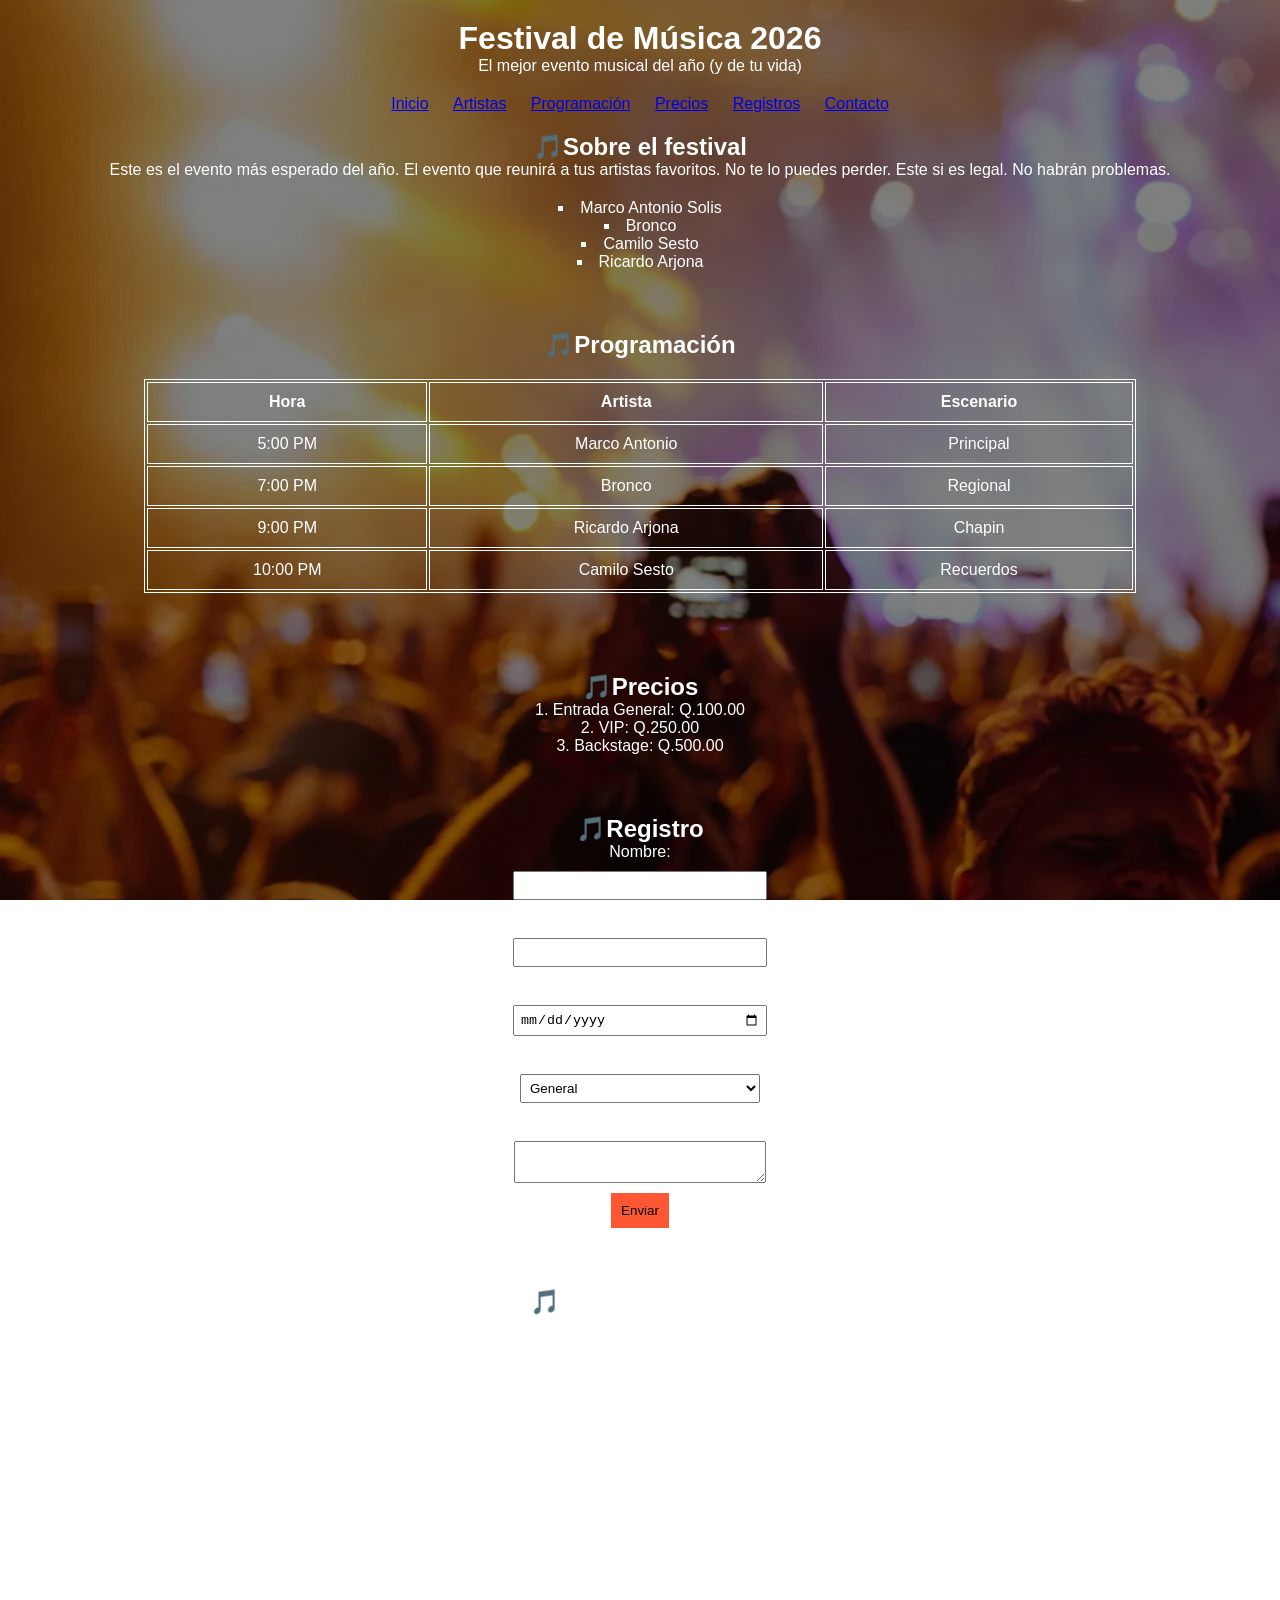
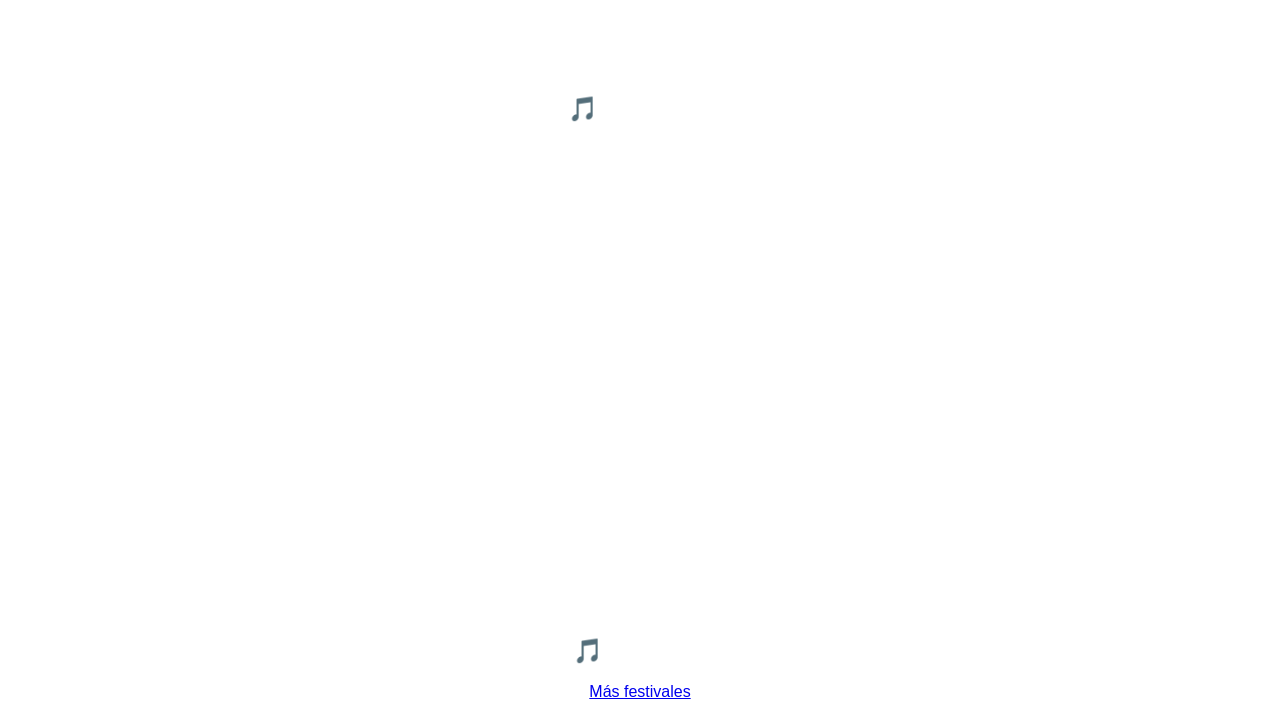
==== index.html @ d7c7a684 "Rename REPASO.html to index.html" ====
<!DOCTYPE html>
<html lang="en">
<head>
    <meta charset="UTF-8">
    <meta name="viewport" content="width=device-width, initial-scale=1.0">
    <title>Document</title>
    <link rel="stylesheet" href="./styles.css">
</head>
<body>
    <header id="inicio">
        <h1>Festival de Música 2026</h1>
        <p>El mejor evento musical del año (y de tu vida)</p>
    </header>
    <nav>
        <ul>
            <li><a href="#inicio">Inicio</a></li>
            <li><a href="#artistas">Artistas</a></li>
            <li><a href="#programacion">Programación</a></li>
            <li><a href="#precios">Precios</a></li>
            <li><a href="#registro">Registros</a></li>
            <li><a href="#contacto">Contacto</a></li>
        </ul>
    </nav>
    <main>
        <section>
            <h2>Sobre el festival</h2>
            <article>
                <p>Este es el evento más esperado del año. El evento que reunirá a tus artistas favoritos. No te lo puedes perder. Este si es legal. No habrán problemas.</p>
            </article>
        </section>

        <section id="artistas">
            <ul>
                <li>Marco Antonio Solis</li>
                <li>Bronco</li>
                <li>Camilo Sesto</li>
                <li>Ricardo Arjona</li>
            </ul>
        </section>

        <section id="programacion">
            <h2>Programación</h2>
            <table>
                <thead>
                    <tr>
                        <th>Hora</th>
                        <th>Artista</th>
                        <th>Escenario</th>
                    </tr>
                </thead>
                <tbody>
                    <tr>
                        <td>5:00 PM</td>
                        <td>Marco Antonio</td>
                        <td>Principal</td>
                    </tr>
                    <tr>
                        <td>7:00 PM</td>
                        <td>Bronco</td>
                        <td>Regional</td>
                    </tr>
                    <tr>
                        <td>9:00 PM</td>
                        <td>Ricardo Arjona</td>
                        <td>Chapin</td>
                    </tr>
                    <tr>
                        <td>10:00 PM</td>
                        <td>Camilo Sesto</td>
                        <td>Recuerdos</td>
                    </tr>
                </tbody>
            </table>
        </section>

        <section id="precios">
            <h2>Precios</h2>
            <ol>
                <li>Entrada General: Q.100.00</li>
                <li>VIP: Q.250.00</li>
                <li>Backstage: Q.500.00</li>
            </ol>
        </section>

        <section id="registro">
            <h2>Registro</h2>
            <form>
                <label>Nombre: </label>
                <input type="text" required>

                <label>Edad: </label>
                <input type="number" required>

                <label>Fecha de asistencia: </label>
                <input type="date">

                <label>Tipo de Entrada: </label>
                <select>
                    <option>General</option>
                    <option>VIP</option>
                    <option>Backstage</option>
                </select>

                <label>Comentarios: </label>
                <textarea></textarea>

                <button type="submit">Enviar</button>
            </form>
        </section>

        <section id="video">
            <h2>Vídeo del evento</h2>
            <iframe width="560" height="315" src="https://www.youtube.com/embed/-GUzgShHpGY?si=6JMMuG4-UdkqSCt1" title="YouTube video player" frameborder="0" allow="accelerometer; autoplay; clipboard-write; encrypted-media; gyroscope; picture-in-picture; web-share" referrerpolicy="strict-origin-when-cross-origin" allowfullscreen></iframe>
            <!--<iframe width="400" height="250" src="https://www.youtube.com/watch?v=-GUzgShHpGY"></iframe>-->
        </section>

        <section id="ubicacion">
            <h2>Ubicación</h2>
            <iframe src="https://www.google.com/maps/embed?pb=!1m18!1m12!1m3!1d3860.8258004847357!2d-90.52632522398017!3d14.608997285878367!2m3!1f0!2f0!3f0!3m2!1i1024!2i768!4f13.1!3m3!1m2!1s0x8589a3d506898b87%3A0x83c0af9f5a86c02a!2sParque%20de%20la%20Industria!5e0!3m2!1ses!2sgt!4v1775484006936!5m2!1ses!2sgt" width="600" height="450" style="border:0;" allowfullscreen="" loading="lazy" referrerpolicy="no-referrer-when-downgrade"></iframe>
            <!--<iframe src="https://www.google.com/maps/place/Parque+de+la+Industria/@14.6089973,-90.5263199,17z/data=!3m1!4b1!4m6!3m5!1s0x8589a3d506898b87:0x83c0af9f5a86c02a!8m2!3d14.6089973!4d-90.5237503!16s%2Fg%2F1v_w2pj6?entry=ttu&g_ep=EgoyMDI2MDQwMS4wIKXMDSoASAFQAw%3D%3D"></iframe>-->
        </section>

        <section id="contacto">
            <h2>Contacto</h2>
            <p>Correo: festivalguate@music.com</p>
            <a href="https://empiremusicfestival.com/">Más festivales</a>
        </section>
    </main>
</body>
</html>
---- styles.css ----
:root {
    --color-principal: #1e1e2f;
    --color-secundario: rgb(255, 87, 51);
    --color-texto: #ffffff;
}

* {
    margin: 0;
    padding: 0;
}

body {
    font-family: Arial, Helvetica, sans-serif;
    background-image: linear-gradient(rgba(0,0,0,0.5), rgba(0,0,0,0.5)), url("assets/festival.webp");
    background-attachment: fixed;
    color: var(--color-texto);
}

#inicio, #artistas, #programacion, #precios, #registro, #video, #ubicacion, #contacto {
    text-align: center;
    padding: 20px;
}

nav ul {
    list-style-type: none;
    text-align: center;
}

nav ul li {
    display: inline;
    margin: 10px;
}

nav ul li a:hover {
    color: var(--color-secundario);
}

h2::before {
    align-items: center;
    content: "🎵"
}

section > h2 {
    margin-top: 20px;
}

table {
    border: 1px solid white;
    width: 80%;
    margin: 20px auto;
}

th, td {
    border: 1px solid white;
    padding: 10px;
    text-align: center;
}

ul {
    text-align: center;
    list-style-position: inside;
    list-style-type: square;
    padding: o;
}

ol {
    text-align: center;
    list-style-position: inside;
    list-style-type: decimal;
    padding: o;
}

form {
    margin: 20px;
}

input, select, textarea {
    display: block;
    margin: 10px auto;
    padding: 5px;
    width: 80%;
}

button {
    background-color: var(--color-secundario);
    border: none;
    padding: 10px;
    cursor: pointer;
}

button:hover {
    background-color: white;
    color: black;
}

h2 {
    text-align: center;
}

form {
    text-align: center;
    width: 300px;
    margin: 0 auto;
}

p {
    text-align: center;
}
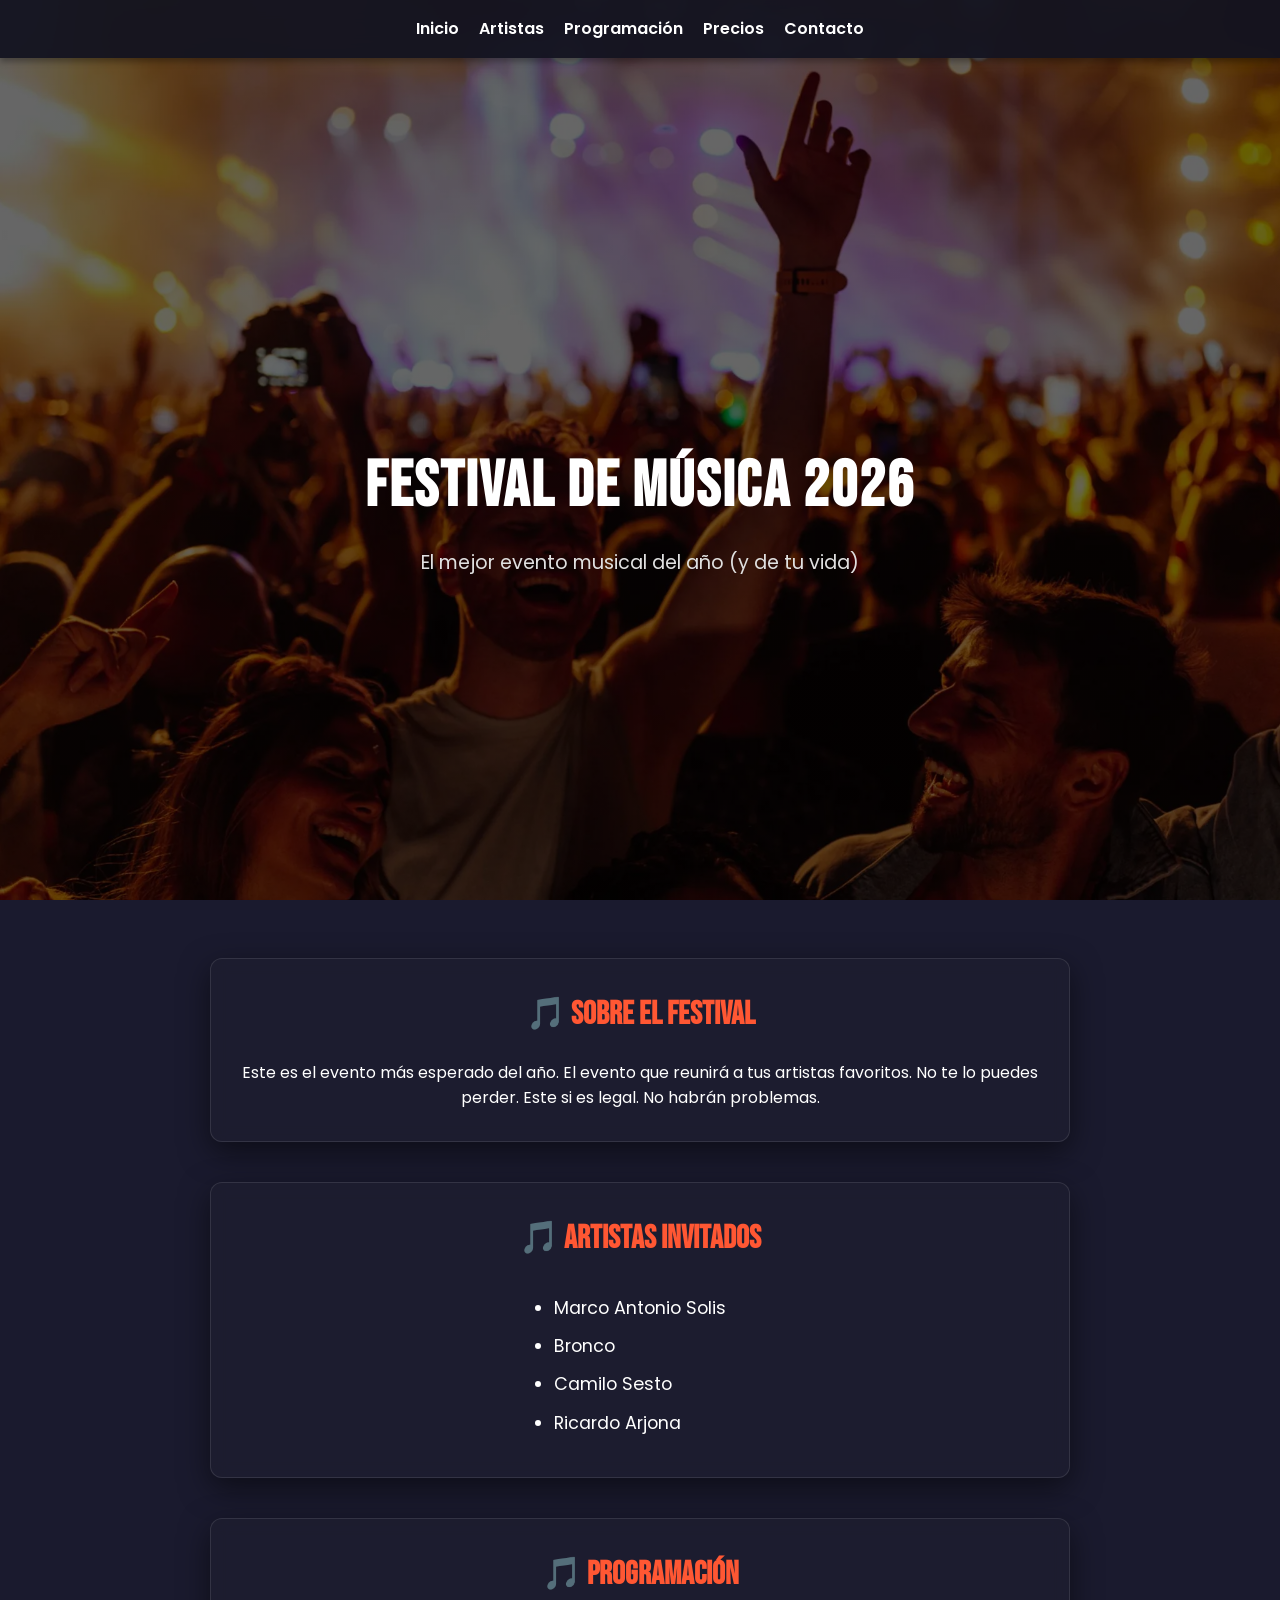
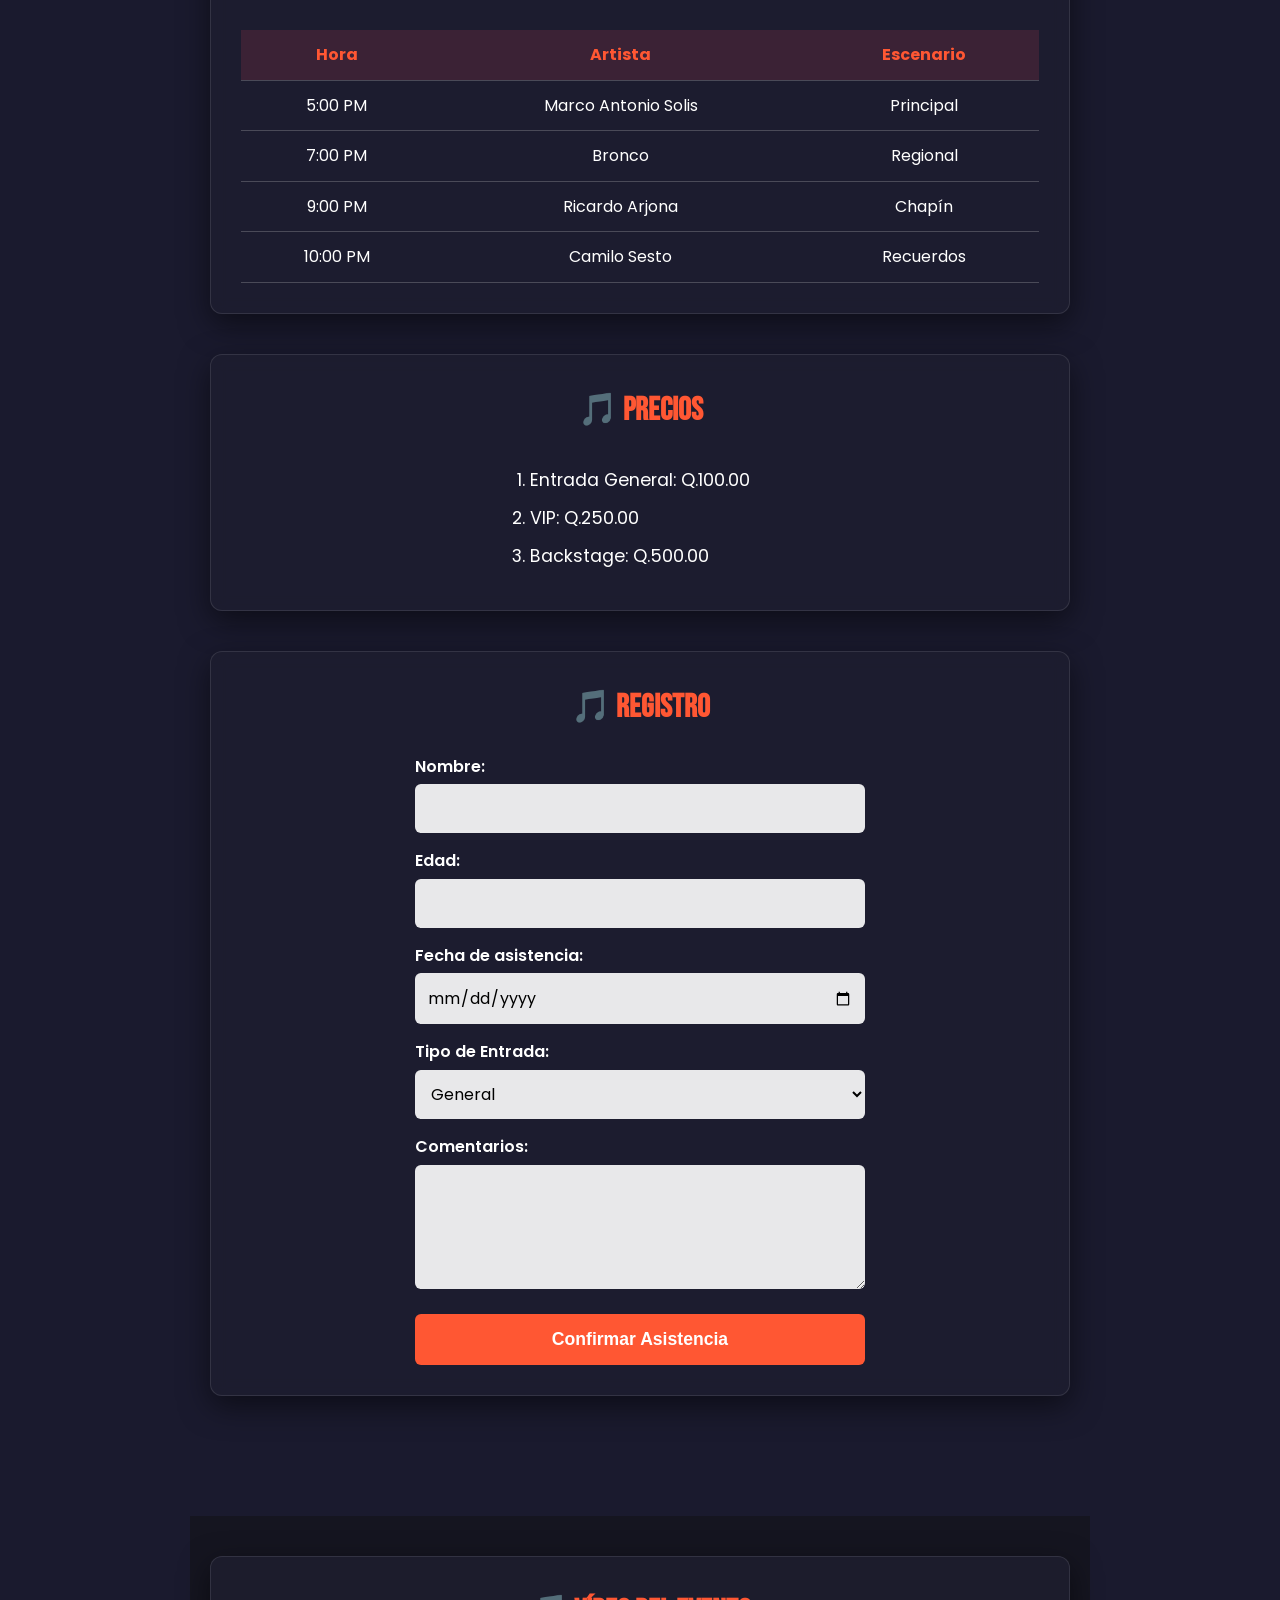
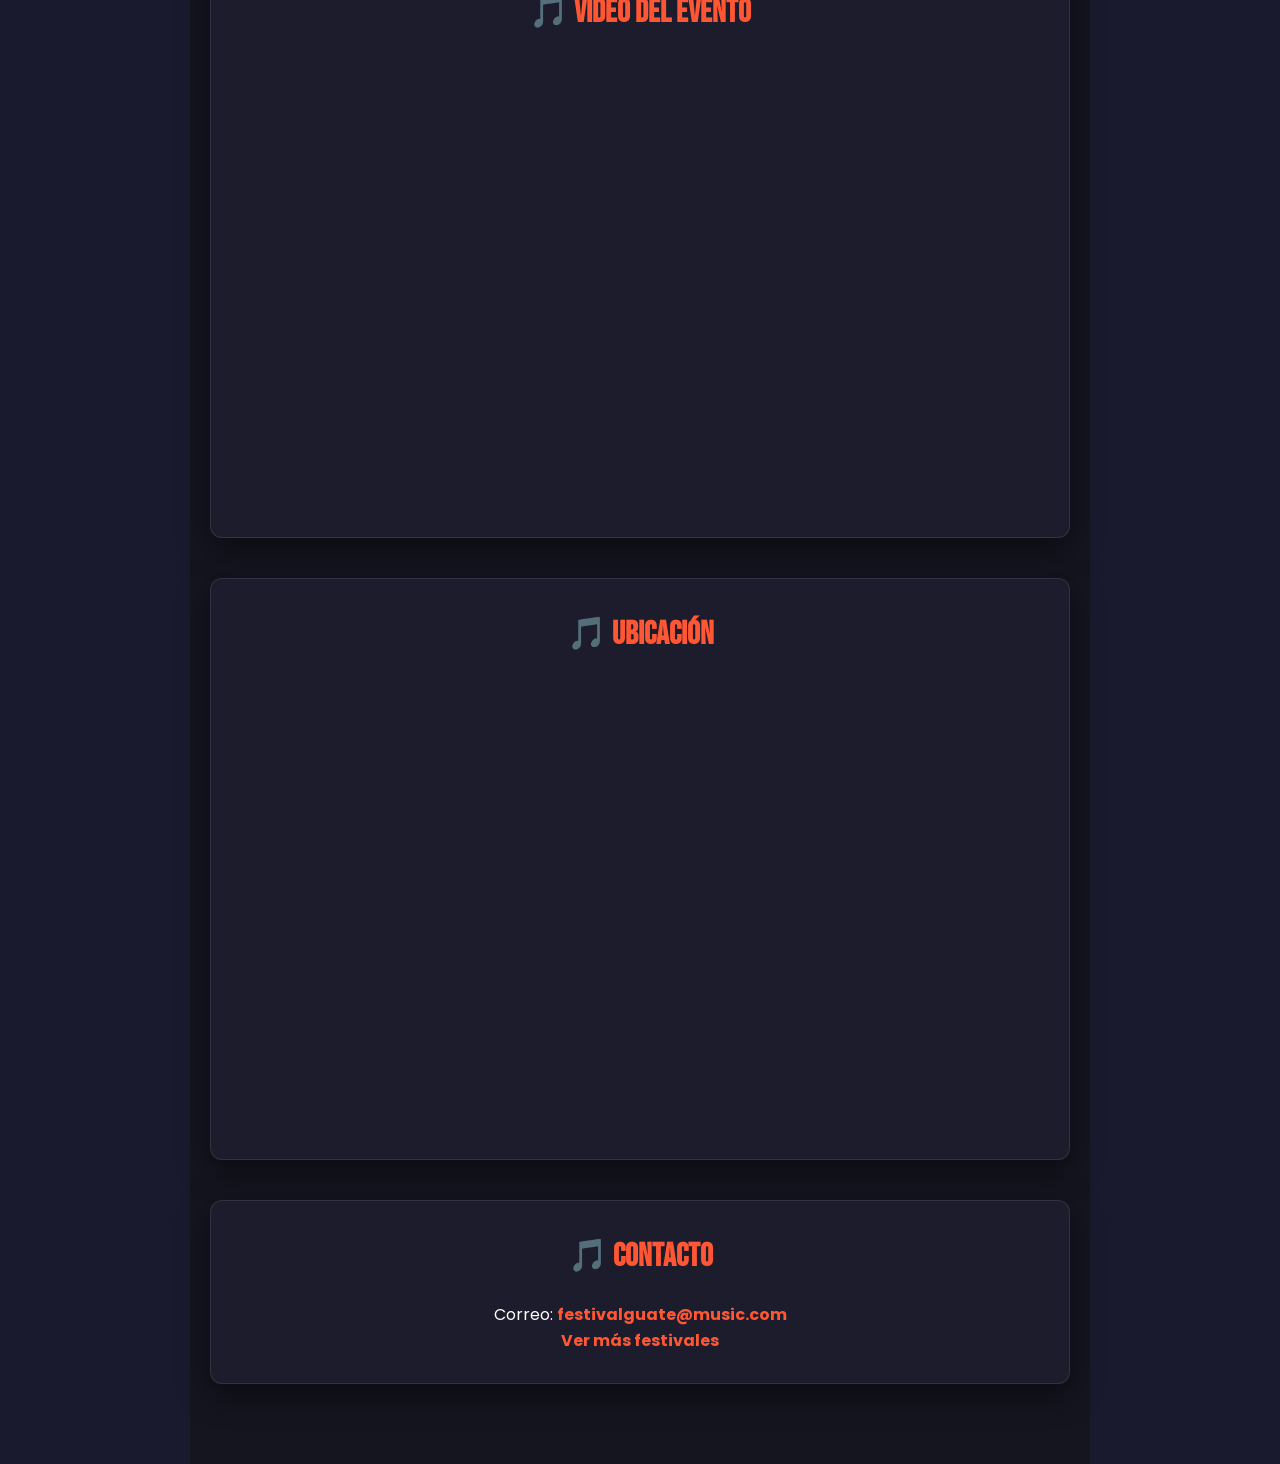
==== commit 6c4716e5: "styles: Reestructurar archivo, definiendo nuevas fuentes y estilos de la página" ====
--- a/index.html
+++ b/index.html
@@ -1,36 +1,38 @@
 <!DOCTYPE html>
-<html lang="en">
+<html lang="es">
 <head>
     <meta charset="UTF-8">
     <meta name="viewport" content="width=device-width, initial-scale=1.0">
-    <title>Document</title>
+    <title>Festival de Música 2026</title>
     <link rel="stylesheet" href="./styles.css">
 </head>
 <body>
-    <header id="inicio">
-        <h1>Festival de Música 2026</h1>
-        <p>El mejor evento musical del año (y de tu vida)</p>
-    </header>
-    <nav>
+    <nav class="navbar">
         <ul>
             <li><a href="#inicio">Inicio</a></li>
             <li><a href="#artistas">Artistas</a></li>
             <li><a href="#programacion">Programación</a></li>
             <li><a href="#precios">Precios</a></li>
-            <li><a href="#registro">Registros</a></li>
             <li><a href="#contacto">Contacto</a></li>
         </ul>
     </nav>
-    <main>
-        <section>
+
+    <header id="inicio" class="hero">
+        <h1>Festival de Música 2026</h1>
+        <p>El mejor evento musical del año (y de tu vida)</p>
+    </header>
+
+    <main class="container">
+        <section class="card">
             <h2>Sobre el festival</h2>
             <article>
                 <p>Este es el evento más esperado del año. El evento que reunirá a tus artistas favoritos. No te lo puedes perder. Este si es legal. No habrán problemas.</p>
             </article>
         </section>
 
-        <section id="artistas">
-            <ul>
+        <section id="artistas" class="card">
+            <h2>Artistas Invitados</h2>
+            <ul class="lista-custom">
                 <li>Marco Antonio Solis</li>
                 <li>Bronco</li>
                 <li>Camilo Sesto</li>
@@ -38,93 +40,109 @@
             </ul>
         </section>
 
-        <section id="programacion">
+        <section id="programacion" class="card">
             <h2>Programación</h2>
-            <table>
-                <thead>
-                    <tr>
-                        <th>Hora</th>
-                        <th>Artista</th>
-                        <th>Escenario</th>
-                    </tr>
-                </thead>
-                <tbody>
-                    <tr>
-                        <td>5:00 PM</td>
-                        <td>Marco Antonio</td>
-                        <td>Principal</td>
-                    </tr>
-                    <tr>
-                        <td>7:00 PM</td>
-                        <td>Bronco</td>
-                        <td>Regional</td>
-                    </tr>
-                    <tr>
-                        <td>9:00 PM</td>
-                        <td>Ricardo Arjona</td>
-                        <td>Chapin</td>
-                    </tr>
-                    <tr>
-                        <td>10:00 PM</td>
-                        <td>Camilo Sesto</td>
-                        <td>Recuerdos</td>
-                    </tr>
-                </tbody>
-            </table>
+            <div class="table-container">
+                <table>
+                    <thead>
+                        <tr>
+                            <th>Hora</th>
+                            <th>Artista</th>
+                            <th>Escenario</th>
+                        </tr>
+                    </thead>
+                    <tbody>
+                        <tr>
+                            <td>5:00 PM</td>
+                            <td>Marco Antonio Solis</td>
+                            <td>Principal</td>
+                        </tr>
+                        <tr>
+                            <td>7:00 PM</td>
+                            <td>Bronco</td>
+                            <td>Regional</td>
+                        </tr>
+                        <tr>
+                            <td>9:00 PM</td>
+                            <td>Ricardo Arjona</td>
+                            <td>Chapín</td>
+                        </tr>
+                        <tr>
+                            <td>10:00 PM</td>
+                            <td>Camilo Sesto</td>
+                            <td>Recuerdos</td>
+                        </tr>
+                    </tbody>
+                </table>
+            </div>
         </section>
 
-        <section id="precios">
+        <section id="precios" class="card">
             <h2>Precios</h2>
-            <ol>
+            <ol class="lista-custom">
                 <li>Entrada General: Q.100.00</li>
                 <li>VIP: Q.250.00</li>
                 <li>Backstage: Q.500.00</li>
             </ol>
         </section>
 
-        <section id="registro">
+        <section id="registro" class="card">
             <h2>Registro</h2>
             <form>
-                <label>Nombre: </label>
-                <input type="text" required>
+                <div class="form-group">
+                    <label for="nombre">Nombre:</label>
+                    <input type="text" id="nombre" name="nombre" required>
+                </div>
 
-                <label>Edad: </label>
-                <input type="number" required>
+                <div class="form-group">
+                    <label for="edad">Edad:</label>
+                    <input type="number" id="edad" name="edad" required>
+                </div>
 
-                <label>Fecha de asistencia: </label>
-                <input type="date">
+                <div class="form-group">
+                    <label for="fecha">Fecha de asistencia:</label>
+                    <input type="date" id="fecha" name="fecha">
+                </div>
 
-                <label>Tipo de Entrada: </label>
-                <select>
-                    <option>General</option>
-                    <option>VIP</option>
-                    <option>Backstage</option>
-                </select>
+                <div class="form-group">
+                    <label for="tipoEntrada">Tipo de Entrada:</label>
+                    <select id="tipoEntrada" name="tipoEntrada">
+                        <option value="general">General</option>
+                        <option value="vip">VIP</option>
+                        <option value="backstage">Backstage</option>
+                    </select>
+                </div>
 
-                <label>Comentarios: </label>
-                <textarea></textarea>
+                <div class="form-group">
+                    <label for="comentarios">Comentarios:</label>
+                    <textarea id="comentarios" name="comentarios" rows="4"></textarea>
+                </div>
 
-                <button type="submit">Enviar</button>
+                <button type="submit">Confirmar Asistencia</button>
             </form>
         </section>
+    </main>
 
-        <section id="video">
+    <footer id="contacto" class="footer container">
+        <section id="video" class="card">
             <h2>Vídeo del evento</h2>
-            <iframe width="560" height="315" src="https://www.youtube.com/embed/-GUzgShHpGY?si=6JMMuG4-UdkqSCt1" title="YouTube video player" frameborder="0" allow="accelerometer; autoplay; clipboard-write; encrypted-media; gyroscope; picture-in-picture; web-share" referrerpolicy="strict-origin-when-cross-origin" allowfullscreen></iframe>
-            <!--<iframe width="400" height="250" src="https://www.youtube.com/watch?v=-GUzgShHpGY"></iframe>-->
+            <div class="iframe-container">
+                <iframe src="https://www.youtube.com/embed/-GUzgShHpGY?si=6JMMuG4-UdkqSCt1" title="YouTube video player" frameborder="0" allow="accelerometer; autoplay; clipboard-write; encrypted-media; gyroscope; picture-in-picture; web-share" referrerpolicy="strict-origin-when-cross-origin" allowfullscreen loading="lazy"></iframe>
+            </div>
         </section>
 
-        <section id="ubicacion">
+        <section id="ubicacion" class="card">
             <h2>Ubicación</h2>
-            <iframe src="https://www.google.com/maps/embed?pb=!1m18!1m12!1m3!1d3860.8258004847357!2d-90.52632522398017!3d14.608997285878367!2m3!1f0!2f0!3f0!3m2!1i1024!2i768!4f13.1!3m3!1m2!1s0x8589a3d506898b87%3A0x83c0af9f5a86c02a!2sParque%20de%20la%20Industria!5e0!3m2!1ses!2sgt!4v1775484006936!5m2!1ses!2sgt" width="600" height="450" style="border:0;" allowfullscreen="" loading="lazy" referrerpolicy="no-referrer-when-downgrade"></iframe>
-            <!--<iframe src="https://www.google.com/maps/place/Parque+de+la+Industria/@14.6089973,-90.5263199,17z/data=!3m1!4b1!4m6!3m5!1s0x8589a3d506898b87:0x83c0af9f5a86c02a!8m2!3d14.6089973!4d-90.5237503!16s%2Fg%2F1v_w2pj6?entry=ttu&g_ep=EgoyMDI2MDQwMS4wIKXMDSoASAFQAw%3D%3D"></iframe>-->
+            <div class="iframe-container">
+                <iframe src="https://www.google.com/maps/embed?pb=!1m18!1m12!1m3!1d3860.8258004847357!2d-90.52632522398017!3d14.608997285878367!2m3!1f0!2f0!3f0!3m2!1i1024!2i768!4f13.1!3m3!1m2!1s0x8589a3d506898b87%3A0x83c0af9f5a86c02a!2sParque%20de%20la%20Industria!5e0!3m2!1ses!2sgt!4v1775484006936!5m2!1ses!2sgt" style="border:0;" allowfullscreen="" loading="lazy" referrerpolicy="no-referrer-when-downgrade"></iframe>
+            </div>
         </section>
 
-        <section id="contacto">
+        <section class="card">
             <h2>Contacto</h2>
-            <p>Correo: festivalguate@music.com</p>
-            <a href="https://empiremusicfestival.com/">Más festivales</a>
+            <p>Correo: <a href="mailto:festivalguate@music.com" class="link-secundario">festivalguate@music.com</a></p>
+            <p><a href="https://empiremusicfestival.com/" target="_blank" class="link-secundario">Ver más festivales</a></p>
         </section>
-    </main>
+    </footer>
 </body>
-</html>
+</html>
--- a/styles.css
+++ b/styles.css
@@ -1,108 +1,255 @@
+@import url('https://fonts.googleapis.com/css2?family=Bebas+Neue&family=Poppins:wght@300;400;600&display=swap');
+
 :root {
-    --color-principal: #1e1e2f;
-    --color-secundario: rgb(255, 87, 51);
+    --color-principal: #1a1a2e;
+    --color-secundario: #ff5733; /* rgb(255, 87, 51) */
+    --color-acento: #e94560;
+    --color-tarjeta: rgba(30, 30, 47, 0.85); /* Fondo oscuro semitransparente */
     --color-texto: #ffffff;
+    --fuente-base: 'Poppins', sans-serif;
+    --fuente-titulos: 'Bebas Neue', sans-serif;
 }
 
 * {
     margin: 0;
     padding: 0;
+    box-sizing: border-box; /* Fundamental para evitar desbordes por padding */
+}
+
+html {
+    scroll-behavior: smooth; /* Desplazamiento suave al hacer clic en los enlaces del menú */
 }
 
 body {
-    font-family: Arial, Helvetica, sans-serif;
-    background-image: linear-gradient(rgba(0,0,0,0.5), rgba(0,0,0,0.5)), url("assets/festival.webp");
+    font-family: var(--fuente-base);
+    background-color: var(--color-principal); /* Fallback por si la imagen no carga */
+    background-image: linear-gradient(rgba(0,0,0,0.6), rgba(0,0,0,0.6)), url("assets/festival.webp");
+    background-size: cover;
+    background-position: center;
     background-attachment: fixed;
     color: var(--color-texto);
-}
-
-#inicio, #artistas, #programacion, #precios, #registro, #video, #ubicacion, #contacto {
-    text-align: center;
-    padding: 20px;
-}
-
-nav ul {
+    line-height: 1.6;
+}
+
+/* --- NAVEGACIÓN --- */
+.navbar {
+    position: sticky;
+    top: 0;
+    background-color: rgba(20, 20, 32, 0.95);
+    backdrop-filter: blur(10px);
+    padding: 1rem;
+    z-index: 1000;
+    box-shadow: 0 4px 6px rgba(0, 0, 0, 0.3);
+}
+
+.navbar ul {
     list-style-type: none;
-    text-align: center;
-}
-
-nav ul li {
-    display: inline;
-    margin: 10px;
-}
-
-nav ul li a:hover {
-    color: var(--color-secundario);
+    display: flex;
+    justify-content: center;
+    flex-wrap: wrap;
+    gap: 20px;
+}
+
+.navbar a {
+    color: var(--color-texto);
+    text-decoration: none;
+    font-weight: 600;
+    transition: color 0.3s ease;
+}
+
+.navbar a:hover {
+    color: var(--color-secundario);
+}
+
+/* --- CABECERA --- */
+.hero {
+    display: flex;
+    flex-direction: column;
+    justify-content: center;
+    align-items: center;
+    min-height: 100vh; /* Ocupa toda la altura de la pantalla */
+    text-align: center;
+    padding: 0 20px;
+}
+
+.hero h1 {
+    font-size: clamp(2.5rem, 5vw, 4.5rem); /* Tamaño de fuente adaptable */
+    margin-bottom: 10px;
+    font-family: var(--fuente-titulos);
+    text-transform: uppercase;
+    letter-spacing: 2px;
+}
+
+.hero p {
+    font-size: 1.2rem;
+    color: #e0e0e0;
+}
+
+/* --- CONTENEDOR PRINCIPAL Y TARJETAS --- */
+.container {
+    max-width: 900px;
+    margin: 0 auto;
+    padding: 0 20px 40px;
+}
+
+.card {
+    background: var(--color-tarjeta);
+    backdrop-filter: blur(8px);
+    border: 1px solid rgba(255, 255, 255, 0.1);
+    border-radius: 12px;
+    padding: 30px;
+    margin-bottom: 40px;
+    box-shadow: 0 10px 30px rgba(0, 0, 0, 0.5);
+    text-align: center;
+    transition: transform 0.3s ease-in-out;
+    animation: fadeIn 0.8s ease-out forwards;
+    opacity: 0;
+}
+
+.card:hover {
+    transform: translateY(-5px) scale(1.02);
+}
+
+@keyframes fadeIn {
+    from { opacity: 0; transform: translateY(20px); }
+    to { opacity: 1; transform: translateY(0); }
+}
+
+h2 {
+    font-family: var(--fuente-titulos);
+    font-weight: 700;
+    color: var(--color-secundario);
+    margin-bottom: 20px;
+    font-size: 2rem;
 }
 
 h2::before {
-    align-items: center;
-    content: "🎵"
-}
-
-section > h2 {
-    margin-top: 20px;
+    content: "🎵 ";
+}
+
+/* --- TABLAS --- */
+.table-container {
+    overflow-x: auto; /* Permite scroll horizontal en móviles si la tabla es muy ancha */
 }
 
 table {
-    border: 1px solid white;
-    width: 80%;
-    margin: 20px auto;
+    width: 100%;
+    border-collapse: collapse;
+    margin-top: 10px;
 }
 
 th, td {
-    border: 1px solid white;
-    padding: 10px;
-    text-align: center;
-}
-
-ul {
-    text-align: center;
-    list-style-position: inside;
-    list-style-type: square;
-    padding: o;
-}
-
-ol {
-    text-align: center;
-    list-style-position: inside;
-    list-style-type: decimal;
-    padding: o;
-}
-
+    border-bottom: 1px solid rgba(255, 255, 255, 0.2);
+    padding: 12px;
+    text-align: center;
+}
+
+th {
+    background-color: rgba(233, 69, 96, 0.15); /* Usando el color de acento */
+    color: var(--color-secundario);
+    font-weight: bold;
+}
+
+/* --- LISTAS --- */
+.lista-custom {
+    display: inline-block;
+    text-align: left;
+    margin: 0 auto;
+}
+
+.lista-custom li {
+    margin: 10px 0;
+    font-size: 1.1rem;
+}
+
+/* --- FORMULARIO --- */
 form {
-    margin: 20px;
+    max-width: 450px;
+    margin: 0 auto;
+    display: flex;
+    flex-direction: column;
+    gap: 15px;
+}
+
+.form-group {
+    display: flex;
+    flex-direction: column;
+    text-align: left;
+}
+
+label {
+    margin-bottom: 5px;
+    font-weight: 600;
 }
 
 input, select, textarea {
-    display: block;
-    margin: 10px auto;
-    padding: 5px;
-    width: 80%;
+    width: 100%;
+    padding: 12px;
+    border: none;
+    border-radius: 6px;
+    background-color: rgba(255, 255, 255, 0.9);
+    font-family: var(--fuente-base);
+    font-size: 1rem;
+}
+
+input:focus, select:focus, textarea:focus {
+    outline: 2px solid var(--color-secundario);
+    background-color: #fff;
 }
 
 button {
     background-color: var(--color-secundario);
+    color: #fff;
     border: none;
-    padding: 10px;
+    padding: 15px;
+    border-radius: 6px;
+    font-size: 1.1rem;
+    font-weight: bold;
     cursor: pointer;
+    transition: background-color 0.3s ease, transform 0.1s ease;
+    margin-top: 10px;
 }
 
 button:hover {
-    background-color: white;
-    color: black;
-}
-
-h2 {
-    text-align: center;
-}
-
-form {
-    text-align: center;
-    width: 300px;
-    margin: 0 auto;
-}
-
-p {
-    text-align: center;
-}+    background-color: #e64a2e;
+    transform: translateY(-2px);
+}
+
+/* --- IFRAMES (Video y Mapa Responsivos) --- */
+.iframe-container {
+    position: relative;
+    width: 100%;
+    padding-bottom: 56.25%; /* Ratio 16:9 */
+    height: 0;
+    overflow: hidden;
+    border-radius: 8px;
+}
+
+.iframe-container iframe {
+    position: absolute;
+    top: 0;
+    left: 0;
+    width: 100%;
+    height: 100%;
+}
+
+/* --- ENLACES GENERALES --- */
+.link-secundario {
+    color: var(--color-secundario);
+    text-decoration: none;
+    font-weight: bold;
+}
+
+.link-secundario:hover {
+    text-decoration: underline;
+}
+
+/* --- FOOTER --- */
+.footer {
+    text-align: center;
+    padding: 40px 20px;
+    background-color: rgba(20, 20, 32, 0.9);
+    margin-top: 40px;
+}
+
+.footer .card { margin-bottom: 40px; }
